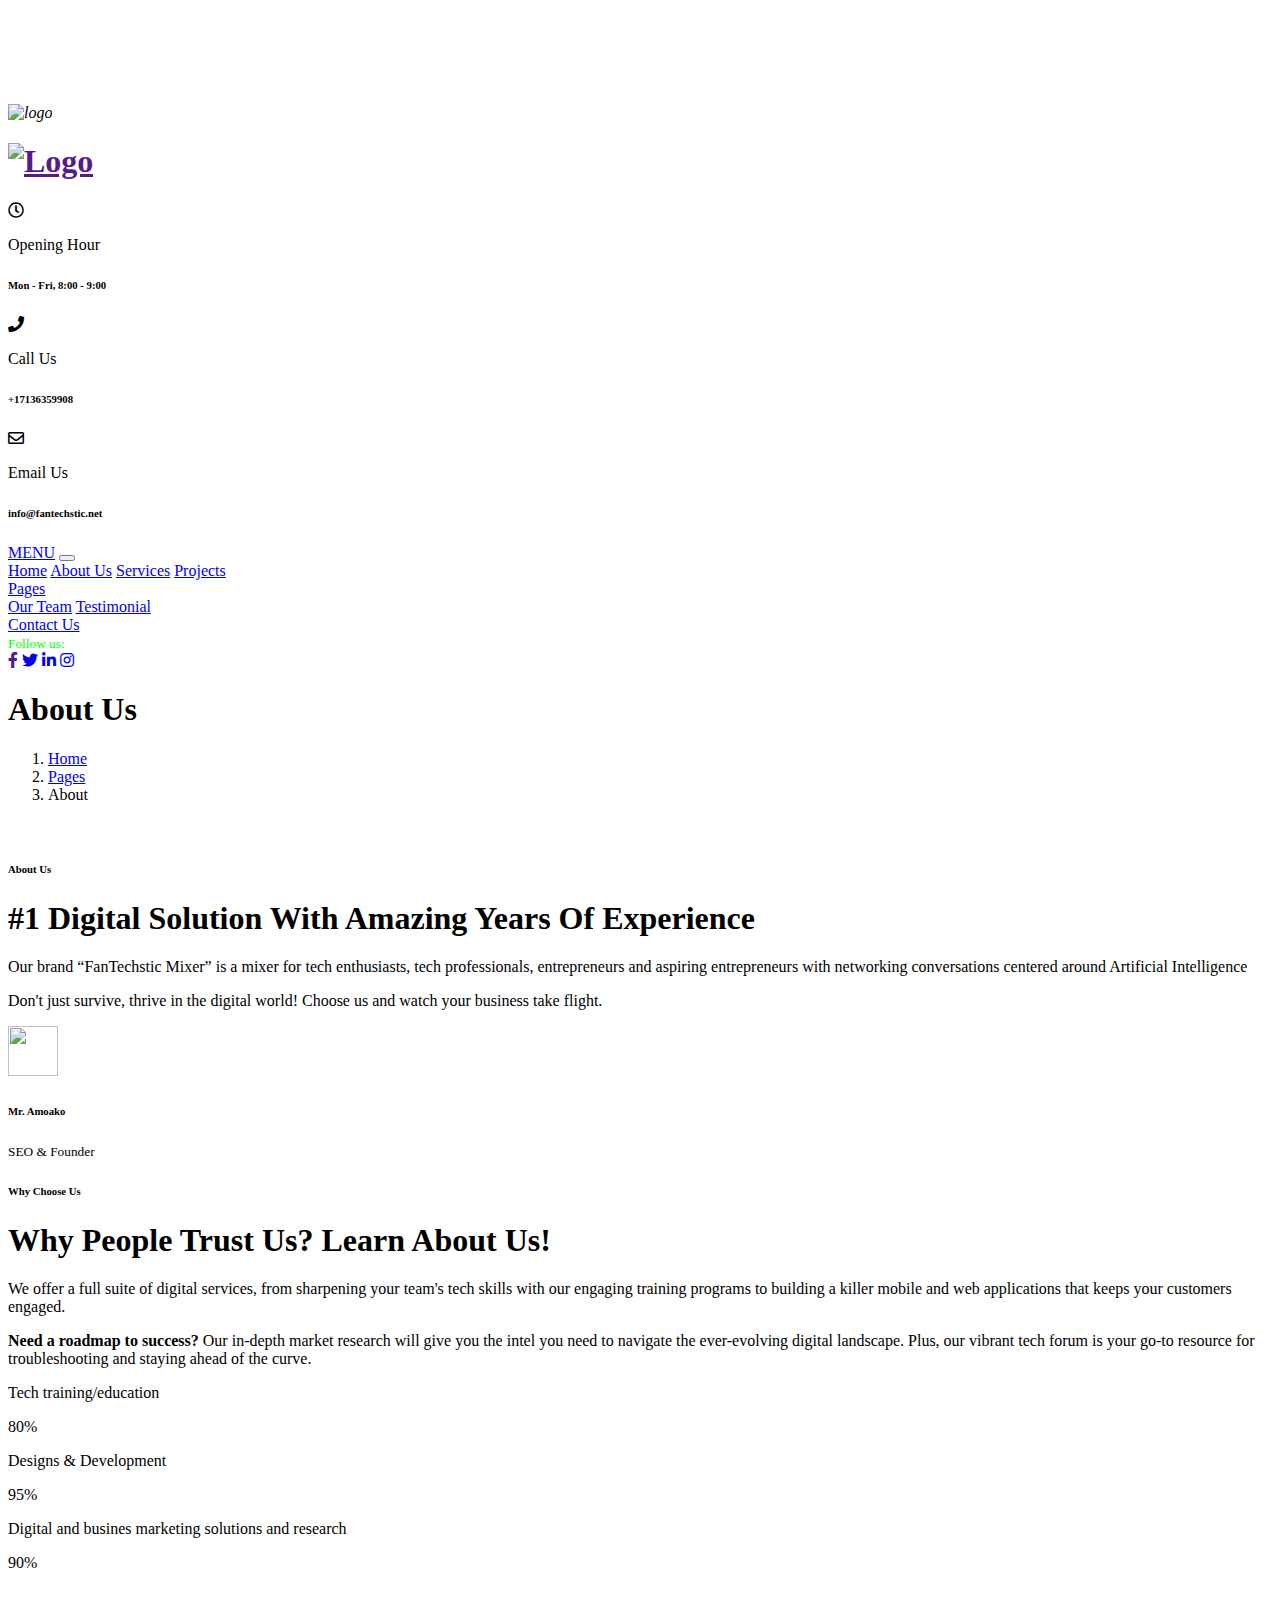
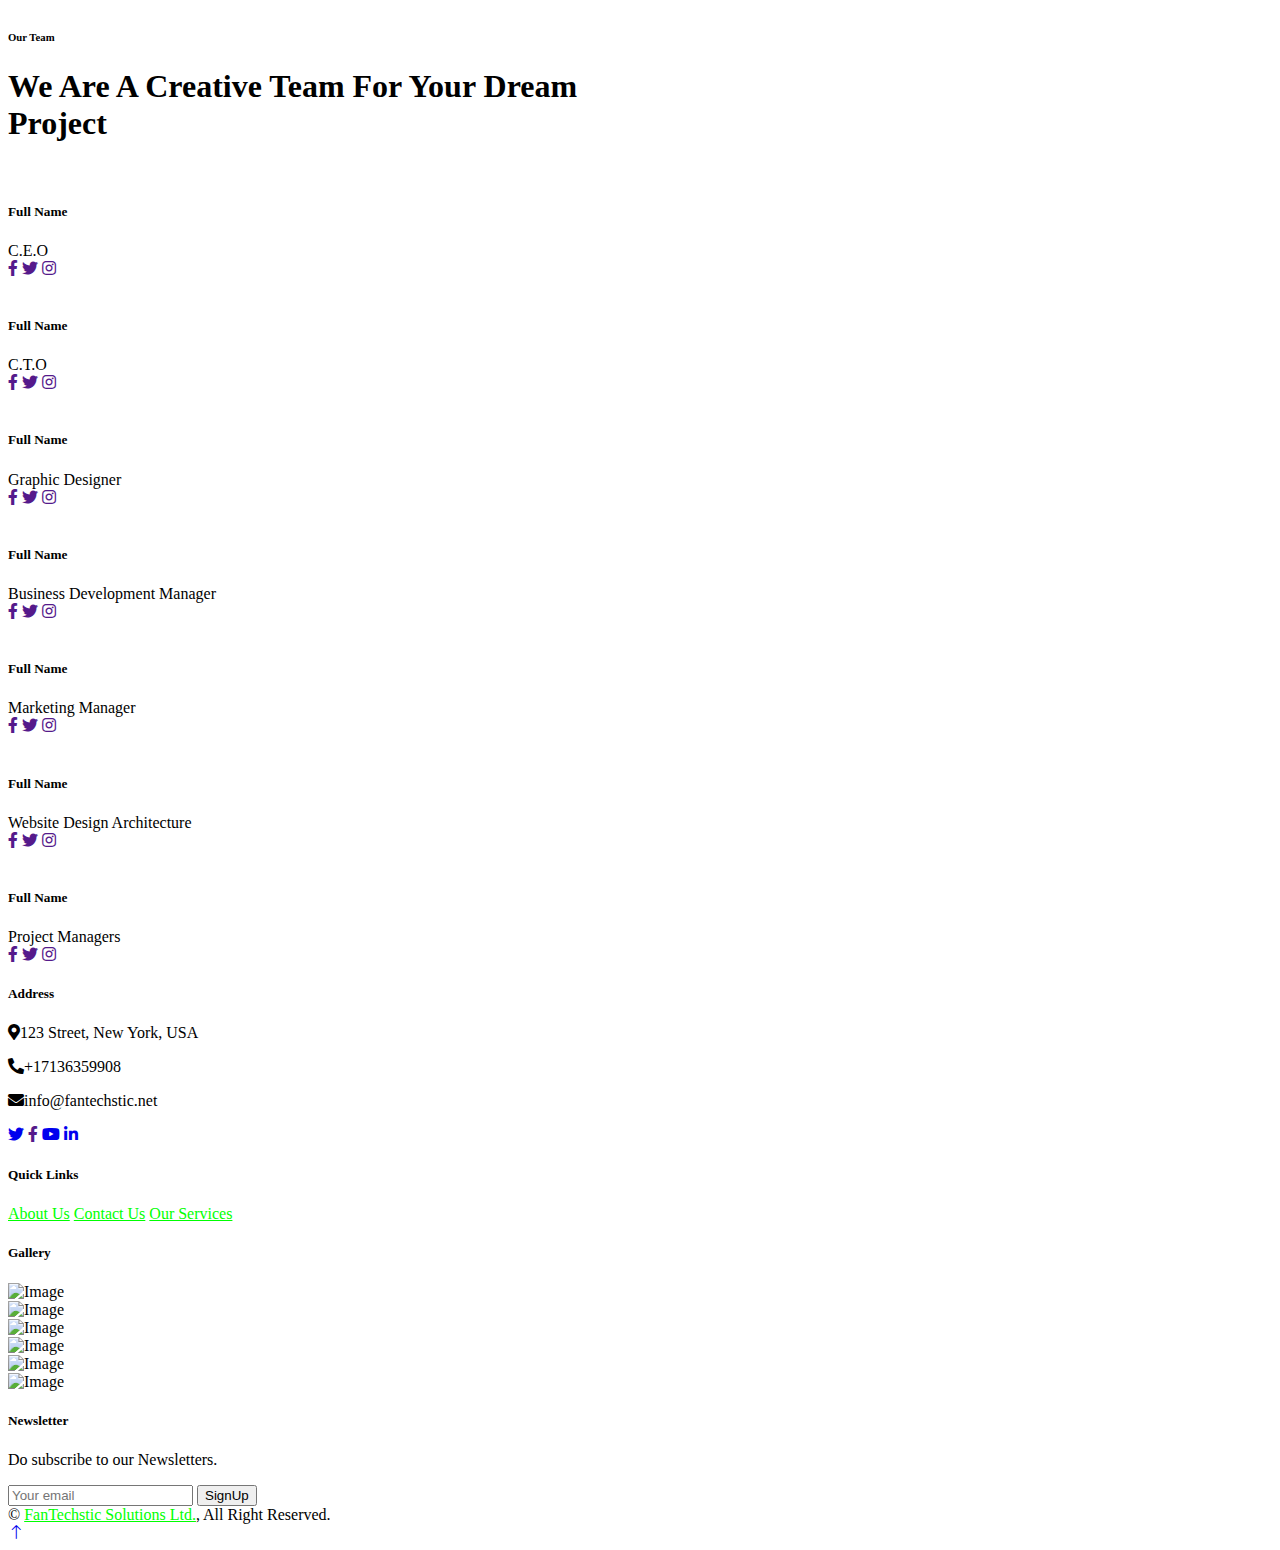
==== about.html @ b34f5b8f "Add files via upload" ====
<!DOCTYPE html>
<html lang="en">
  <head>
    <meta charset="utf-8" />
    <title>FanTechstic Solutions Ltd.</title>
    <meta content="width=device-width, initial-scale=1.0" name="viewport" />
    <meta content="" name="keywords" />
    <meta content="" name="description" />

    <!-- Favicon -->
    <link href="Images/FINAL1 LOGO PNG.png LOGO PNG.png" rel="icon" />

    <!-- Google Web Fonts -->
    <link rel="preconnect" href="https://fonts.googleapis.com" />
    <link rel="preconnect" href="https://fonts.gstatic.com" crossorigin />
    <link
      href="https://fonts.googleapis.com/css2?family=Open+Sans:wght@400;500;600;700&display=swap"
      rel="stylesheet"
    />

    <!-- Icon Font Stylesheet -->
    <link
      href="https://cdnjs.cloudflare.com/ajax/libs/font-awesome/5.10.0/css/all.min.css"
      rel="stylesheet"
    />
    <link
      href="https://cdn.jsdelivr.net/npm/bootstrap-icons@1.4.1/font/bootstrap-icons.css"
      rel="stylesheet"
    />

    <!-- Libraries Stylesheet -->
    <link href="lib/animate/animate.min.css" rel="stylesheet" />
    <link href="lib/owlcarousel/assets/owl.carousel.min.css" rel="stylesheet" />
    <link href="lib/lightbox/css/lightbox.min.css" rel="stylesheet" />

    <!-- Customized Bootstrap Stylesheet -->
    <link href="css/bootstrap.min.css" rel="stylesheet" />

    <!-- Template Stylesheet -->
    <link href="css/style.css" rel="stylesheet" />
  </head>

  <body>
    <!-- Spinner Start -->
    <div
      id="spinner"
      class="show bg-white position-fixed translate-middle w-100 vh-100 top-50 start-50 d-flex align-items-center justify-content-center"
    >
      <div
        class="spinner-border position-relative text-primary"
        style="width: 6rem; height: 6rem"
        role="status"
      ></div>
      <i class="text-primary position-absolute top-50 start-50 translate-middle"
        ><img
          style="height: 50px; width: 50px"
          src="Images/FINAL1 LOGO PNG.png"
          alt="logo"
      /></i>
    </div>
    <!-- Spinner End -->

    <!-- Brand & Contact Start -->
    <div class="container-fluid py-4 px-5 wow fadeIn" data-wow-delay="0.1s">
      <div class="row align-items-center top-bar">
        <div class="col-lg-4 col-md-12 text-center text-lg-start">
          <a href="" class="navbar-brand m-0 p-0">
            <h1 class="fw-bold text-primary m-0">
              <img
                src="Images/FINAL LOGO PNG.png"
                alt="Logo"
                style="width: 150px"
              />
            </h1>
            <!-- <img src="Images" alt="Logo"> -->
          </a>
        </div>
        <div class="col-lg-8 col-md-7 d-none d-lg-block">
          <div class="row">
            <div class="col-4">
              <div class="d-flex align-items-center justify-content-end">
                <div class="flex-shrink-0 btn-lg-square border rounded-circle">
                  <i class="far fa-clock text-primary"></i>
                </div>
                <div class="ps-3">
                  <p class="mb-2">Opening Hour</p>
                  <h6 class="mb-0">Mon - Fri, 8:00 - 9:00</h6>
                </div>
              </div>
            </div>
            <div class="col-4">
              <div class="d-flex align-items-center justify-content-end">
                <div class="flex-shrink-0 btn-lg-square border rounded-circle">
                  <i class="fa fa-phone text-primary"></i>
                </div>
                <div class="ps-3">
                  <p class="mb-2">Call Us</p>
                  <h6 class="mb-0">+17136359908</h6>
                </div>
              </div>
            </div>
            <div class="col-4">
              <div class="d-flex align-items-center justify-content-end">
                <div class="flex-shrink-0 btn-lg-square border rounded-circle">
                  <i class="far fa-envelope text-primary"></i>
                </div>
                <div class="ps-3">
                  <p class="mb-2">Email Us</p>
                  <h6 class="mb-0">info@fantechstic.net</h6>
                </div>
              </div>
            </div>
          </div>
        </div>
      </div>
    </div>
    <!-- Brand & Contact End -->

    <!-- Navbar Start -->
    <nav
      class="navbar navbar-expand-lg bg-primary navbar-dark sticky-top py-lg-0 px-lg-5 wow fadeIn"
      data-wow-delay="0.1s"
    >
      <a href="#" class="navbar-brand ms-3 d-lg-none">MENU</a>
      <button
        type="button"
        class="navbar-toggler me-3"
        data-bs-toggle="collapse"
        data-bs-target="#navbarCollapse"
      >
        <span class="navbar-toggler-icon"></span>
      </button>
      <div class="collapse navbar-collapse" id="navbarCollapse">
        <div class="navbar-nav me-auto p-3 p-lg-0">
          <a href="index.html" class="nav-item nav-link">Home</a>
          <a href="about.html" class="nav-item nav-link active">About Us</a>
          <a href="service.html" class="nav-item nav-link">Services</a>
          <a href="project.html" class="nav-item nav-link">Projects</a>
          <div class="nav-item dropdown">
            <a
              href="#"
              class="nav-link dropdown-toggle"
              data-bs-toggle="dropdown"
              >Pages</a
            >
            <div class="dropdown-menu border-0 rounded-0 rounded-bottom m-0">
              <a href="team.html" class="dropdown-item">Our Team</a>
              <a href="testimonial.html" class="dropdown-item">Testimonial</a>
            </div>
          </div>
          <a href="contact.html" class="nav-item nav-link">Contact Us</a>
        </div>
        <div class="col-lg-6 px-5 text-end">
          <small style="color: #00ff01">Follow us:</small>
          <div class="h-100 d-inline-flex align-items-center">
            <a class="btn-square text-primary border-end rounded-0" href=""
              ><i class="fab fa-facebook-f"></i
            ></a>
            <a
              class="btn-square text-primary border-end rounded-0"
              href="https://twitter.com/techsticfan?s=11&t=IBkcYWm3brB-bvYVD2mxSA"
              ><i class="fab fa-twitter"></i
            ></a>
            <a
              class="btn-square text-primary border-end rounded-0"
              href="https://www.linkedin.com/in/fantechstic-solutions-ltd-aa20732b8/?utm_source=share&utm_campaign=share_via&utm_content=profile&utm_medium=ios_app"
              ><i class="fab fa-linkedin-in"></i
            ></a>
            <a
              class="btn-square text-primary pe-0"
              href="https://www.instagram.com/fantechstic?igsh=eTJoOWZqdWE0bXVs"
              ><i class="fab fa-instagram"></i
            ></a>
          </div>
        </div>
      </div>
    </nav>
    <!-- Navbar End -->

    <!-- Page Header Start -->
    <div
      class="container-fluid page-header py-5 mb-5 wow fadeIn"
      data-wow-delay="0.1s"
    >
      <div class="container text-center py-5">
        <h1 class="display-4 text-white animated slideInDown mb-3">About Us</h1>
        <nav aria-label="breadcrumb animated slideInDown">
          <ol class="breadcrumb justify-content-center mb-0">
            <li class="breadcrumb-item">
              <a class="text-white" href="index.html">Home</a>
            </li>
            <li class="breadcrumb-item">
              <a class="text-white" href="#">Pages</a>
            </li>
            <li class="breadcrumb-item text-primary active" aria-current="page">
              About
            </li>
          </ol>
        </nav>
      </div>
    </div>
    <!-- Page Header End -->

    <!-- About Start -->
    <div class="container-xxl py-5">
      <div class="container">
        <div class="row g-5">
          <div class="col-lg-6 wow fadeInUp" data-wow-delay="0.1s">
            <div class="img-border">
              <img class="img-fluid" src="Images/image 55.png" alt="" />
            </div>
          </div>
          <div class="col-lg-6 wow fadeInUp" data-wow-delay="0.5s">
            <div class="h-100">
              <h6 class="section-title bg-white text-start text-primary pe-3">
                About Us
              </h6>
              <h1 class="display-6 mb-4">
                #1 Digital Solution With
                <span class="text-primary">Amazing Years</span> Of Experience
              </h1>
              <p>
                Our brand “FanTechstic Mixer” is a mixer for tech enthusiasts,
                tech professionals, entrepreneurs and aspiring entrepreneurs
                with networking conversations centered around Artificial
                Intelligence
              </p>
              <p class="mb-4">
                Don't just survive, thrive in the digital world! Choose us and
                watch your business take flight.
              </p>
              <div class="d-flex align-items-center mb-4 pb-2">
                <img
                  class="flex-shrink-0 rounded-circle"
                  src="img/team-1.jpg"
                  alt=""
                  style="width: 50px; height: 50px"
                />
                <div class="ps-4">
                  <h6>Mr. Amoako</h6>
                  <small>SEO & Founder</small>
                </div>
              </div>
            </div>
          </div>
        </div>
      </div>
    </div>
    <!-- About End -->

    <!-- Feature Start -->
    <div class="container-xxl py-5">
      <div class="container">
        <div class="row g-5">
          <div class="col-lg-6 wow fadeInUp" data-wow-delay="0.1s">
            <div class="h-100">
              <h6 class="section-title bg-white text-start text-primary pe-3">
                Why Choose Us
              </h6>
              <h1 class="display-6 mb-4">
                Why People Trust Us? Learn About Us!
              </h1>
              <p class="mb-4">
                We offer a full suite of digital services, from sharpening your
                team's tech skills with our engaging training programs to
                building a killer mobile and web applications that keeps your
                customers engaged.
              </p>
              <p class="mb-4">
                <b>Need a roadmap to success?</b>
                Our in-depth market research will give you the intel you need to
                navigate the ever-evolving digital landscape. Plus, our vibrant
                tech forum is your go-to resource for troubleshooting and
                staying ahead of the curve.
              </p>

              <div class="row g-4">
                <div class="col-12">
                  <div class="skill">
                    <div class="d-flex justify-content-between">
                      <p class="mb-2">Tech training/education</p>
                      <p class="mb-2">80%</p>
                    </div>
                    <div class="progress">
                      <div
                        class="progress-bar bg-primary"
                        role="progressbar"
                        aria-valuenow="80"
                        aria-valuemin="0"
                        aria-valuemax="100"
                      ></div>
                    </div>
                  </div>
                </div>
                <div class="col-12">
                  <div class="skill">
                    <div class="d-flex justify-content-between">
                      <p class="mb-2">Designs & Development</p>
                      <p class="mb-2">95%</p>
                    </div>
                    <div class="progress">
                      <div
                        class="progress-bar bg-primary"
                        role="progressbar"
                        aria-valuenow="95"
                        aria-valuemin="0"
                        aria-valuemax="100"
                      ></div>
                    </div>
                  </div>
                </div>
                <div class="col-12">
                  <div class="skill">
                    <div class="d-flex justify-content-between">
                      <p class="mb-2">
                        Digital and busines marketing solutions and research
                      </p>
                      <p class="mb-2">90%</p>
                    </div>
                    <div class="progress">
                      <div
                        class="progress-bar bg-primary"
                        role="progressbar"
                        aria-valuenow="90"
                        aria-valuemin="0"
                        aria-valuemax="100"
                      ></div>
                    </div>
                  </div>
                </div>
              </div>
            </div>
          </div>
          <div class="col-lg-6 wow fadeInUp" data-wow-delay="0.5s">
            <div class="img-border">
              <img class="img-fluid" src="Images/image 99.jpg" alt="" />
            </div>
          </div>
        </div>
      </div>
    </div>
    <!-- Feature End -->

    <!-- Team Start -->
    <div class="container-xxl py-5">
      <div class="container">
        <div
          class="text-center mx-auto mb-5 wow fadeInUp"
          data-wow-delay="0.1s"
          style="max-width: 600px"
        >
          <h6 class="section-title bg-white text-center text-primary px-3">
            Our Team
          </h6>
          <h1 class="display-6 mb-4">
            We Are A Creative Team For Your Dream Project
          </h1>
        </div>
        <div class="row g-4">
          <div class="col-lg-4 col-md-6 wow fadeInUp" data-wow-delay="0.1s">
            <div class="team-item text-center p-4">
              <img
                class="img-fluid border rounded-circle w-75 p-2 mb-4"
                src="img/team-1.jpg"
                alt=""
              />
              <div class="team-text">
                <div class="team-title">
                  <h5>Full Name</h5>
                  <span>C.E.O</span>
                </div>
                <div class="team-social">
                  <a class="btn btn-square btn-primary rounded-circle" href=""
                    ><i class="fab fa-facebook-f"></i
                  ></a>
                  <a class="btn btn-square btn-primary rounded-circle" href=""
                    ><i class="fab fa-twitter"></i
                  ></a>
                  <a class="btn btn-square btn-primary rounded-circle" href=""
                    ><i class="fab fa-instagram"></i
                  ></a>
                </div>
              </div>
            </div>
          </div>
          <div class="col-lg-4 col-md-6 wow fadeInUp" data-wow-delay="0.3s">
            <div class="team-item text-center p-4">
              <img
                class="img-fluid border rounded-circle w-75 p-2 mb-4"
                src="img/team-2.jpg"
                alt=""
              />
              <div class="team-text">
                <div class="team-title">
                  <h5>Full Name</h5>
                  <span>C.T.O</span>
                </div>
                <div class="team-social">
                  <a class="btn btn-square btn-primary rounded-circle" href=""
                    ><i class="fab fa-facebook-f"></i
                  ></a>
                  <a class="btn btn-square btn-primary rounded-circle" href=""
                    ><i class="fab fa-twitter"></i
                  ></a>
                  <a class="btn btn-square btn-primary rounded-circle" href=""
                    ><i class="fab fa-instagram"></i
                  ></a>
                </div>
              </div>
            </div>
          </div>
          <div class="col-lg-4 col-md-6 wow fadeInUp" data-wow-delay="0.5s">
            <div class="team-item text-center p-4">
              <img
                class="img-fluid border rounded-circle w-75 p-2 mb-4"
                src="img/team-3.jpg"
                alt=""
              />
              <div class="team-text">
                <div class="team-title">
                  <h5>Full Name</h5>
                  <span>Graphic Designer</span>
                </div>
                <div class="team-social">
                  <a class="btn btn-square btn-primary rounded-circle" href=""
                    ><i class="fab fa-facebook-f"></i
                  ></a>
                  <a class="btn btn-square btn-primary rounded-circle" href=""
                    ><i class="fab fa-twitter"></i
                  ></a>
                  <a class="btn btn-square btn-primary rounded-circle" href=""
                    ><i class="fab fa-instagram"></i
                  ></a>
                </div>
              </div>
            </div>
          </div>
          <div class="col-lg-4 col-md-6 wow fadeInUp" data-wow-delay="0.5s">
            <div class="team-item text-center p-4">
              <img
                class="img-fluid border rounded-circle w-75 p-2 mb-4"
                src="img/team-3.jpg"
                alt=""
              />
              <div class="team-text">
                <div class="team-title">
                  <h5>Full Name</h5>
                  <span>Business Development Manager</span>
                </div>
                <div class="team-social">
                  <a class="btn btn-square btn-primary rounded-circle" href=""
                    ><i class="fab fa-facebook-f"></i
                  ></a>
                  <a class="btn btn-square btn-primary rounded-circle" href=""
                    ><i class="fab fa-twitter"></i
                  ></a>
                  <a class="btn btn-square btn-primary rounded-circle" href=""
                    ><i class="fab fa-instagram"></i
                  ></a>
                </div>
              </div>
            </div>
          </div>
          <div class="col-lg-4 col-md-6 wow fadeInUp" data-wow-delay="0.5s">
            <div class="team-item text-center p-4">
              <img
                class="img-fluid border rounded-circle w-75 p-2 mb-4"
                src="img/team-3.jpg"
                alt=""
              />
              <div class="team-text">
                <div class="team-title">
                  <h5>Full Name</h5>
                  <span>Marketing Manager</span>
                </div>
                <div class="team-social">
                  <a class="btn btn-square btn-primary rounded-circle" href=""
                    ><i class="fab fa-facebook-f"></i
                  ></a>
                  <a class="btn btn-square btn-primary rounded-circle" href=""
                    ><i class="fab fa-twitter"></i
                  ></a>
                  <a class="btn btn-square btn-primary rounded-circle" href=""
                    ><i class="fab fa-instagram"></i
                  ></a>
                </div>
              </div>
            </div>
          </div>
          <div class="col-lg-4 col-md-6 wow fadeInUp" data-wow-delay="0.5s">
            <div class="team-item text-center p-4">
              <img
                class="img-fluid border rounded-circle w-75 p-2 mb-4"
                src="img/team-3.jpg"
                alt=""
              />
              <div class="team-text">
                <div class="team-title">
                  <h5>Full Name</h5>
                  <span>Website Design Architecture</span>
                </div>
                <div class="team-social">
                  <a class="btn btn-square btn-primary rounded-circle" href=""
                    ><i class="fab fa-facebook-f"></i
                  ></a>
                  <a class="btn btn-square btn-primary rounded-circle" href=""
                    ><i class="fab fa-twitter"></i
                  ></a>
                  <a class="btn btn-square btn-primary rounded-circle" href=""
                    ><i class="fab fa-instagram"></i
                  ></a>
                </div>
              </div>
            </div>
          </div>
          <div class="col-lg-4 col-md-6 wow fadeInUp" data-wow-delay="0.5s">
            <div class="team-item text-center p-4">
              <img
                class="img-fluid border rounded-circle w-75 p-2 mb-4"
                src="img/team-3.jpg"
                alt=""
              />
              <div class="team-text">
                <div class="team-title">
                  <h5>Full Name</h5>
                  <span>Project Managers</span>
                </div>
                <div class="team-social">
                  <a class="btn btn-square btn-primary rounded-circle" href=""
                    ><i class="fab fa-facebook-f"></i
                  ></a>
                  <a class="btn btn-square btn-primary rounded-circle" href=""
                    ><i class="fab fa-twitter"></i
                  ></a>
                  <a class="btn btn-square btn-primary rounded-circle" href=""
                    ><i class="fab fa-instagram"></i
                  ></a>
                </div>
              </div>
            </div>
          </div>
        </div>
      </div>
    </div>
    <!-- Team End -->

    <!-- Footer Start -->
    <div
      class="container-fluid bg-dark text-body footer mt-5 pt-5 wow fadeIn"
      data-wow-delay="0.1s"
    >
      <div class="container py-5">
        <div class="row g-5">
          <div class="col-lg-3 col-md-6">
            <h5 class="text-light mb-4">Address</h5>
            <p class="mb-2">
              <i class="fa fa-map-marker-alt me-3"></i>123 Street, New York, USA
            </p>
            <p class="mb-2"><i class="fa fa-phone-alt me-3"></i>+17136359908</p>
            <p class="mb-2">
              <i class="fa fa-envelope me-3"></i>info@fantechstic.net
            </p>
            <div class="d-flex pt-2">
              <a
                class="btn btn-square btn-outline-secondary rounded-circle me-1"
                href="https://twitter.com/techsticfan?s=11&t=IBkcYWm3brB-bvYVD2mxSA"
                ><i class="fab fa-twitter"></i
              ></a>
              <a
                class="btn btn-square btn-outline-secondary rounded-circle me-1"
                href=""
                ><i class="fab fa-facebook-f"></i
              ></a>
              <a
                class="btn btn-square btn-outline-secondary rounded-circle me-1"
                href="https://youtube.com/@FanTechstic?si=Zz9tsgz4MBM5iW4e"
                ><i class="fab fa-youtube"></i
              ></a>
              <a
                class="btn btn-square btn-outline-secondary rounded-circle me-0"
                href="https://www.linkedin.com/in/fantechstic-solutions-ltd-aa20732b8?utm_source=share&utm_campaign=share_via&utm_content=profile&utm_medium=ios_app"
                ><i class="fab fa-linkedin-in"></i
              ></a>
            </div>
          </div>
          <div class="col-lg-3 col-md-6">
            <h5 class="text-light mb-4">Quick Links</h5>
            <a class="btn btn-link" href="about.html" style="color: #00ff01"
              >About Us</a
            >
            <a class="btn btn-link" href="contact.html" style="color: #00ff01"
              >Contact Us</a
            >
            <a class="btn btn-link" href="service.html" style="color: #00ff01"
              >Our Services</a
            >
          </div>
          <div class="col-lg-3 col-md-6">
            <h5 class="text-light mb-4">Gallery</h5>
            <div class="row g-2">
              <div class="col-4">
                <img
                  class="img-fluid rounded"
                  src="img/project-1.jpg"
                  alt="Image"
                />
              </div>
              <div class="col-4">
                <img
                  class="img-fluid rounded"
                  src="Images/mixer--review.jpg"
                  alt="Image"
                />
              </div>
              <div class="col-4">
                <img
                  class="img-fluid rounded"
                  src="img/project-3.jpg"
                  alt="Image"
                />
              </div>
              <div class="col-4">
                <img
                  class="img-fluid rounded"
                  src="img/project-4.jpg"
                  alt="Image"
                />
              </div>
              <div class="col-4">
                <img
                  class="img-fluid rounded"
                  src="img/project-5.jpg"
                  alt="Image"
                />
              </div>
              <div class="col-4">
                <img
                  class="img-fluid rounded"
                  src="Images/FanTechstic-Mixer_review.jpg"
                  alt="Image"
                />
              </div>
            </div>
          </div>
          <div class="col-lg-3 col-md-6">
            <h5 class="text-light mb-4">Newsletter</h5>
            <p>Do subscribe to our Newsletters.</p>
            <div class="position-relative mx-auto" style="max-width: 400px">
              <input
                class="form-control bg-transparent border-secondary w-100 py-3 ps-4 pe-5"
                type="text"
                placeholder="Your email"
              />
              <button
                type="button"
                class="btn btn-primary py-2 position-absolute top-0 end-0 mt-2 me-2"
              >
                SignUp
              </button>
            </div>
          </div>
        </div>
      </div>
      <div class="container-fluid copyright">
        <div class="container">
          <div class="row">
            <div class="col-md-6 text-center text-md-start mb-3 mb-md-0">
              &copy;
              <a style="color: #00ff01" href="index.html"
                >FanTechstic Solutions Ltd.</a
              >, All Right Reserved.
            </div>
          </div>
        </div>
      </div>
    </div>
    <!-- Footer End -->

    <!-- Back to Top -->
    <a
      href="#"
      class="btn btn-lg btn-primary btn-lg-square rounded-circle back-to-top"
      ><i class="bi bi-arrow-up"></i
    ></a>

    <!-- JavaScript Libraries -->
    <script src="https://code.jquery.com/jquery-3.4.1.min.js"></script>
    <script src="https://cdn.jsdelivr.net/npm/bootstrap@5.0.0/dist/js/bootstrap.bundle.min.js"></script>
    <script src="lib/wow/wow.min.js"></script>
    <script src="lib/easing/easing.min.js"></script>
    <script src="lib/waypoints/waypoints.min.js"></script>
    <script src="lib/counterup/counterup.min.js"></script>
    <script src="lib/owlcarousel/owl.carousel.min.js"></script>
    <script src="lib/lightbox/js/lightbox.min.js"></script>

    <!-- Template Javascript -->
    <script src="js/main.js"></script>
  </body>
</html>
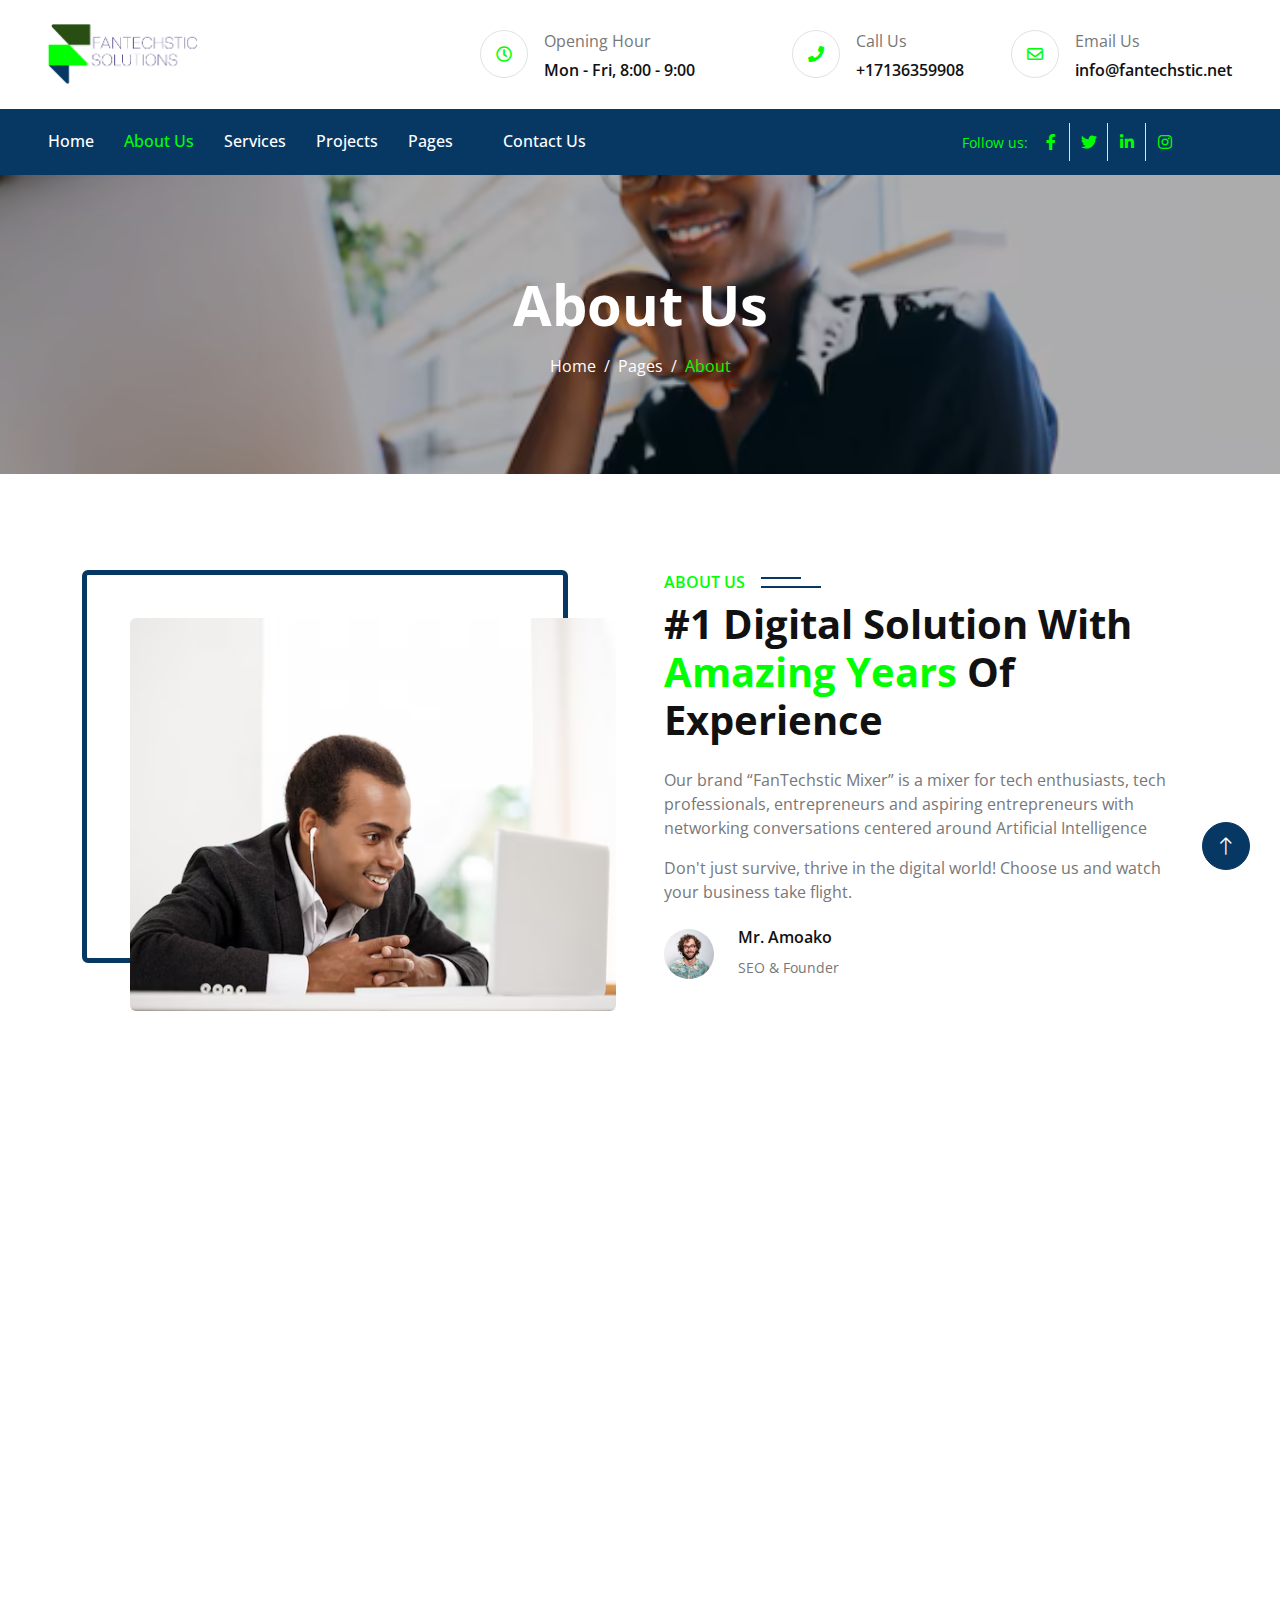
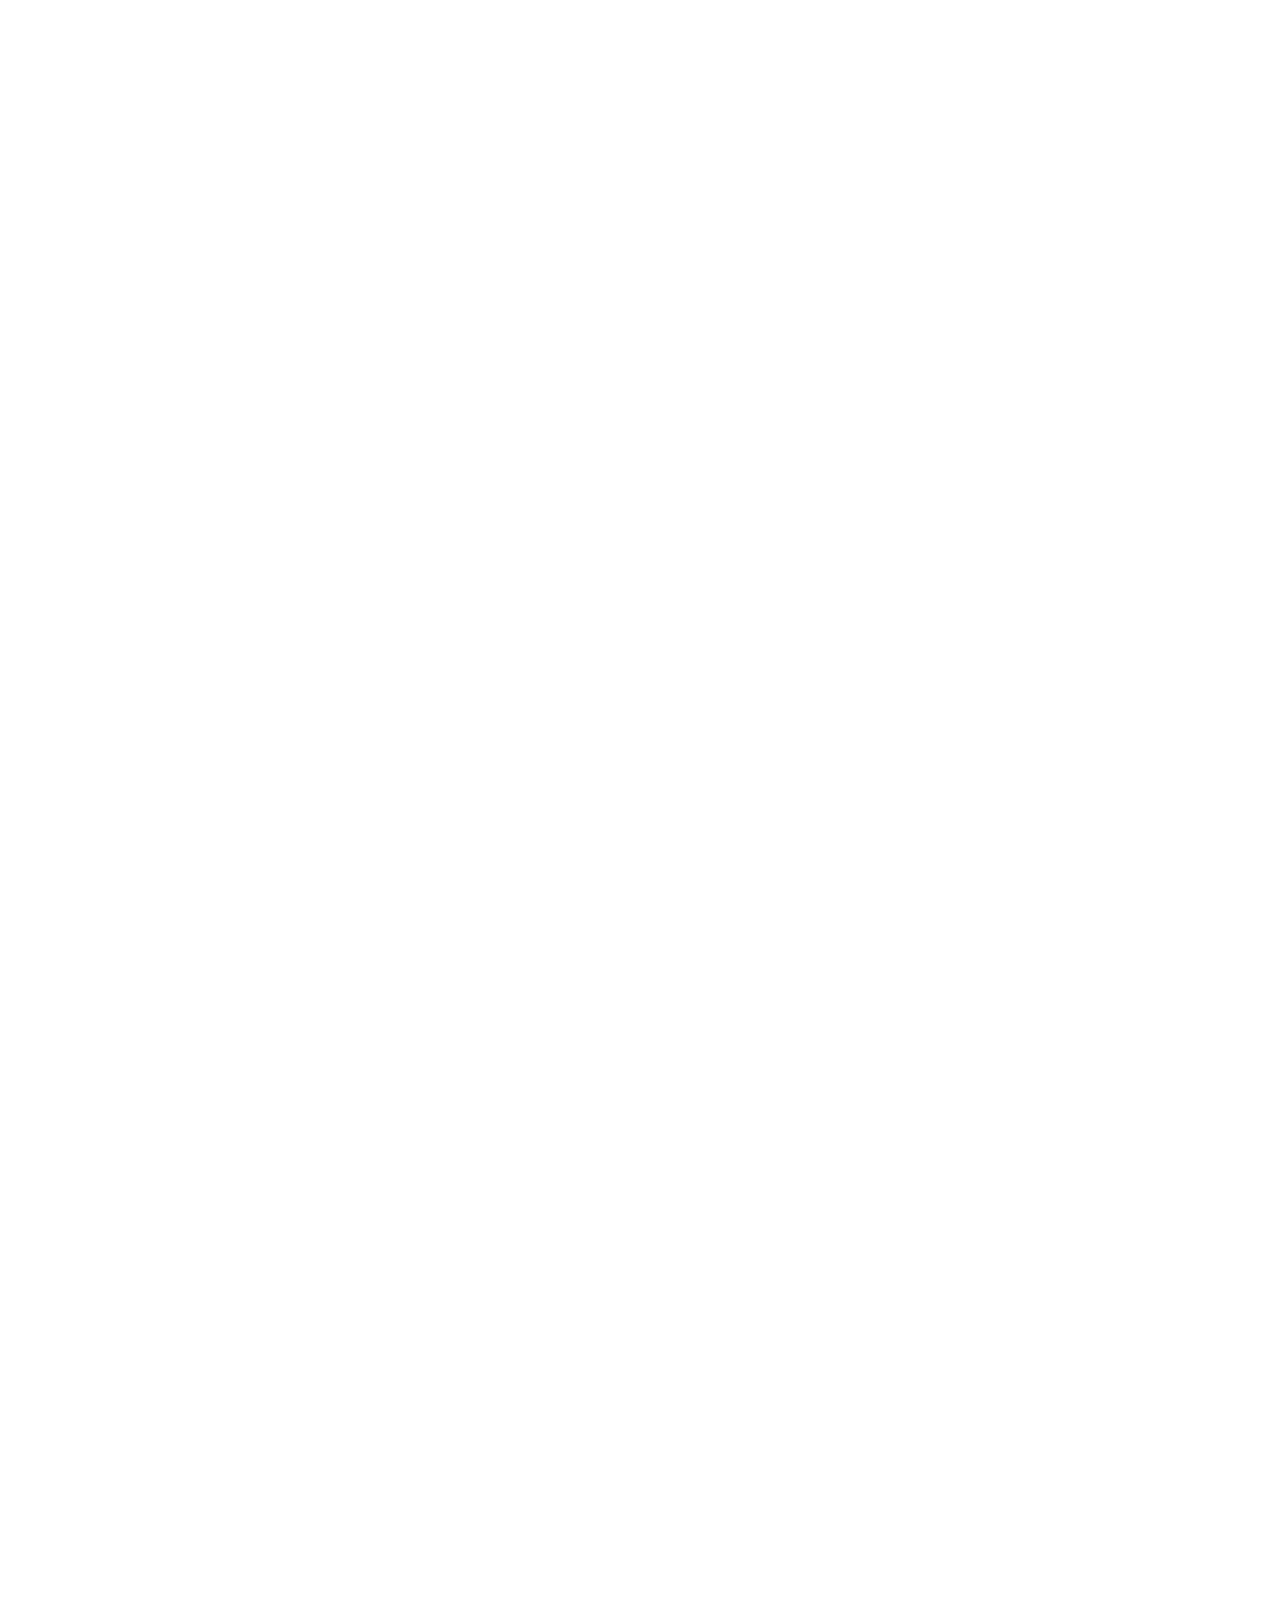
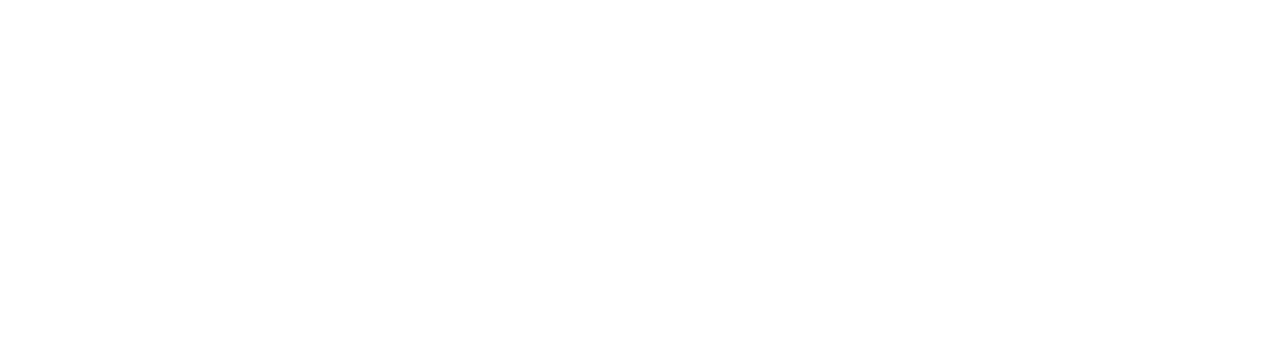
==== commit a2ab08e0: "Add files via upload" ====
--- a/about.html
+++ b/about.html
@@ -207,7 +207,7 @@
         <div class="row g-5">
           <div class="col-lg-6 wow fadeInUp" data-wow-delay="0.1s">
             <div class="img-border">
-              <img class="img-fluid" src="Images/image 55.png" alt="" />
+              <img class="img-fluid" src="Images/image 55.png" alt="image" />
             </div>
           </div>
           <div class="col-lg-6 wow fadeInUp" data-wow-delay="0.5s">
@@ -233,7 +233,7 @@
                 <img
                   class="flex-shrink-0 rounded-circle"
                   src="img/team-1.jpg"
-                  alt=""
+                  alt="team image"
                   style="width: 50px; height: 50px"
                 />
                 <div class="ps-4">
@@ -333,7 +333,7 @@
           </div>
           <div class="col-lg-6 wow fadeInUp" data-wow-delay="0.5s">
             <div class="img-border">
-              <img class="img-fluid" src="Images/image 99.jpg" alt="" />
+              <img class="img-fluid" src="Images/image 99.jpg" alt="image" />
             </div>
           </div>
         </div>
@@ -362,7 +362,7 @@
               <img
                 class="img-fluid border rounded-circle w-75 p-2 mb-4"
                 src="img/team-1.jpg"
-                alt=""
+                alt="team image"
               />
               <div class="team-text">
                 <div class="team-title">
@@ -388,7 +388,7 @@
               <img
                 class="img-fluid border rounded-circle w-75 p-2 mb-4"
                 src="img/team-2.jpg"
-                alt=""
+                alt="team image"
               />
               <div class="team-text">
                 <div class="team-title">
@@ -414,7 +414,7 @@
               <img
                 class="img-fluid border rounded-circle w-75 p-2 mb-4"
                 src="img/team-3.jpg"
-                alt=""
+                alt="team image"
               />
               <div class="team-text">
                 <div class="team-title">
@@ -440,7 +440,7 @@
               <img
                 class="img-fluid border rounded-circle w-75 p-2 mb-4"
                 src="img/team-3.jpg"
-                alt=""
+                alt="team image"
               />
               <div class="team-text">
                 <div class="team-title">
@@ -466,7 +466,7 @@
               <img
                 class="img-fluid border rounded-circle w-75 p-2 mb-4"
                 src="img/team-3.jpg"
-                alt=""
+                alt="team image"
               />
               <div class="team-text">
                 <div class="team-title">
@@ -492,7 +492,7 @@
               <img
                 class="img-fluid border rounded-circle w-75 p-2 mb-4"
                 src="img/team-3.jpg"
-                alt=""
+                alt="team image"
               />
               <div class="team-text">
                 <div class="team-title">
@@ -518,7 +518,7 @@
               <img
                 class="img-fluid border rounded-circle w-75 p-2 mb-4"
                 src="img/team-3.jpg"
-                alt=""
+                alt="team image"
               />
               <div class="team-text">
                 <div class="team-title">
@@ -595,53 +595,7 @@
               >Our Services</a
             >
           </div>
-          <div class="col-lg-3 col-md-6">
-            <h5 class="text-light mb-4">Gallery</h5>
-            <div class="row g-2">
-              <div class="col-4">
-                <img
-                  class="img-fluid rounded"
-                  src="img/project-1.jpg"
-                  alt="Image"
-                />
-              </div>
-              <div class="col-4">
-                <img
-                  class="img-fluid rounded"
-                  src="Images/mixer--review.jpg"
-                  alt="Image"
-                />
-              </div>
-              <div class="col-4">
-                <img
-                  class="img-fluid rounded"
-                  src="img/project-3.jpg"
-                  alt="Image"
-                />
-              </div>
-              <div class="col-4">
-                <img
-                  class="img-fluid rounded"
-                  src="img/project-4.jpg"
-                  alt="Image"
-                />
-              </div>
-              <div class="col-4">
-                <img
-                  class="img-fluid rounded"
-                  src="img/project-5.jpg"
-                  alt="Image"
-                />
-              </div>
-              <div class="col-4">
-                <img
-                  class="img-fluid rounded"
-                  src="Images/FanTechstic-Mixer_review.jpg"
-                  alt="Image"
-                />
-              </div>
-            </div>
-          </div>
+
           <div class="col-lg-3 col-md-6">
             <h5 class="text-light mb-4">Newsletter</h5>
             <p>Do subscribe to our Newsletters.</p>
--- a/css/style.css
+++ b/css/style.css
@@ -0,0 +1,478 @@
+/********** Template CSS **********/
+:root {
+  --primary: #073864;
+  --secondary: #284e14;
+  --light: #f8f8f8;
+  --dark: #00ff01;
+}
+
+.back-to-top {
+  position: fixed;
+  display: none;
+  right: 30px;
+  bottom: 30px;
+  z-index: 99;
+}
+
+/*** Spinner ***/
+#spinner {
+  opacity: 0;
+  visibility: hidden;
+  transition: opacity 0.5s ease-out, visibility 0s linear 0.5s;
+  z-index: 99999;
+}
+
+#spinner.show {
+  transition: opacity 0.5s ease-out, visibility 0s linear 0s;
+  visibility: visible;
+  opacity: 1;
+}
+
+/*** Button ***/
+.btn {
+  font-weight: 500;
+  transition: 0.5s;
+}
+
+.btn.btn-primary {
+  color: #ffffff;
+}
+
+.btn-square {
+  width: 38px;
+  height: 38px;
+}
+
+.btn-sm-square {
+  width: 32px;
+  height: 32px;
+}
+
+.btn-lg-square {
+  width: 48px;
+  height: 48px;
+}
+
+.btn-square,
+.btn-sm-square,
+.btn-lg-square {
+  padding: 0;
+  display: flex;
+  align-items: center;
+  justify-content: center;
+  font-weight: normal;
+}
+
+/*** Navbar ***/
+.navbar .dropdown-toggle::after {
+  border: none;
+  content: "\f107";
+  font-family: "Font Awesome 3 Free";
+  font-weight: 900;
+  vertical-align: middle;
+  margin-left: 8px;
+}
+
+.navbar .navbar-nav .nav-link {
+  margin-right: 30px;
+  padding: 20px 0;
+  color: #ffffff;
+  font-weight: 500;
+  outline: none;
+}
+
+.navbar .navbar-nav .nav-link:hover,
+.navbar .navbar-nav .nav-link.active {
+  color: var(--dark);
+}
+
+.navbar.sticky-top {
+  top: -100px;
+  transition: 0.5s;
+}
+
+@media (max-width: 991.98px) {
+  .navbar .navbar-nav .nav-link {
+    margin-right: 0;
+    padding: 8px 0;
+  }
+
+  .navbar .navbar-nav {
+    margin-top: 8px;
+    border-top: 1px solid rgba(256, 256, 256, 0.1);
+  }
+}
+
+@media (min-width: 992px) {
+  .navbar .nav-item .dropdown-menu {
+    display: block;
+    visibility: hidden;
+    top: 100%;
+    transform: rotateX(-75deg);
+    transform-origin: 0% 0%;
+    transition: 0.5s;
+    opacity: 0;
+  }
+
+  .navbar .nav-item:hover .dropdown-menu {
+    transform: rotateX(0deg);
+    visibility: visible;
+    transition: 0.5s;
+    opacity: 1;
+  }
+}
+
+/*** Header ***/
+#header-carousel .carousel-caption {
+  top: 0;
+  left: 0;
+  right: 0;
+  bottom: 0;
+  display: flex;
+  flex-direction: column;
+  align-items: center;
+  justify-content: center;
+  background: rgba(0, 0, 0, 0.3);
+  z-index: 1;
+}
+
+#header-carousel .carousel-control-prev,
+#header-carousel .carousel-control-next {
+  width: 10%;
+}
+
+#header-carousel .carousel-control-prev-icon,
+#header-carousel .carousel-control-next-icon {
+  width: 3rem;
+  height: 3rem;
+}
+
+@media (max-width: 768px) {
+  #header-carousel .carousel-item {
+    position: relative;
+    min-height: 500px;
+  }
+
+  #header-carousel .carousel-item img {
+    position: absolute;
+    width: 100%;
+    height: 100%;
+    object-fit: cover;
+  }
+}
+
+#header-carousel .carousel-indicators [data-bs-target] {
+  width: 60px;
+  height: 60px;
+  text-indent: 0;
+  margin-bottom: 15px;
+  border: 2px solid #ffffff;
+  border-radius: 60px;
+  overflow: hidden;
+}
+
+#header-carousel .carousel-indicators [data-bs-target] img {
+  width: 100%;
+  height: 100%;
+  object-fit: cover;
+}
+
+.page-header {
+  background: linear-gradient(rgba(0, 0, 0, 0.3), rgba(0, 0, 0, 0.3)),
+    url(../Images/image\ 33.png) center center no-repeat;
+  background-size: cover;
+}
+
+.breadcrumb-item + .breadcrumb-item::before {
+  color: var(--secondary);
+}
+
+.page-header .breadcrumb-item + .breadcrumb-item::before {
+  color: var(--light);
+}
+
+/*** Section Title ***/
+.section-title {
+  position: relative;
+  display: inline-block;
+  text-transform: uppercase;
+}
+
+.section-title::before {
+  position: absolute;
+  content: "";
+  width: calc(100% + 80px);
+  height: 2px;
+  top: 4px;
+  left: -40px;
+  background: var(--primary);
+  z-index: -1;
+}
+
+.section-title::after {
+  position: absolute;
+  content: "";
+  width: calc(100% + 120px);
+  height: 2px;
+  bottom: 4px;
+  left: -60px;
+  background: var(--primary);
+  z-index: -1;
+}
+
+.section-title.text-start::before {
+  width: calc(100% + 40px);
+  left: 0;
+}
+
+.section-title.text-start::after {
+  width: calc(100% + 60px);
+  left: 0;
+}
+
+/*** Img Border ***/
+.img-border {
+  position: relative;
+  height: 100%;
+  min-height: 400px;
+}
+
+.img-border::before {
+  position: absolute;
+  content: "";
+  top: 0;
+  left: 0;
+  right: 3rem;
+  bottom: 3rem;
+  border: 5px solid var(--primary);
+  border-radius: 6px;
+}
+
+.img-border img {
+  position: absolute;
+  top: 3rem;
+  left: 3rem;
+  width: calc(100% - 3rem);
+  height: calc(100% - 3rem);
+  object-fit: cover;
+  border-radius: 6px;
+}
+
+/*** Facts ***/
+.fact-item {
+  transition: 0.5s;
+}
+
+.fact-item:hover {
+  margin-top: -10px;
+  background: #ffffff !important;
+  box-shadow: 0 0 45px rgba(0, 0, 0, 0.07);
+}
+
+/*** Service ***/
+.service-item {
+  box-shadow: 0 0 45px rgba(0, 0, 0, 0.07);
+  border: 1px solid transparent;
+  transition: 0.5s;
+}
+
+.service-item:hover {
+  margin-top: -10px;
+  box-shadow: none;
+  border: 1px solid #dee2e6;
+}
+
+/*** Feature ***/
+.progress {
+  height: 5px;
+}
+
+.progress .progress-bar {
+  width: 0px;
+  transition: 3s;
+}
+
+/*** Project ***/
+.project-item a {
+  position: absolute;
+  width: 100%;
+  height: 100%;
+  top: 0;
+  left: 0;
+  display: flex;
+  align-items: center;
+  justify-content: center;
+  color: #ffffff;
+  background: rgba(0, 0, 0, 0.3);
+  border-radius: 6px;
+  opacity: 0;
+  transition: 0.5s;
+}
+
+.project-item:hover a {
+  opacity: 1;
+}
+
+.project-carousel .owl-dots {
+  display: flex;
+  align-items: center;
+  justify-content: center;
+  flex-wrap: wrap;
+  margin-top: 20px;
+}
+
+.project-carousel .owl-dot {
+  width: 35px;
+  height: 35px;
+  margin: 3px;
+  display: flex;
+  align-items: center;
+  justify-content: center;
+  border: 1px solid #dee2e6;
+  border-radius: 35px;
+  transition: 0.5s;
+}
+
+.project-carousel .owl-dot:hover,
+.project-carousel .owl-dot.active {
+  color: #ffffff;
+  border-color: var(--primary);
+  background: var(--primary);
+}
+
+/*** Team ***/
+.team-item {
+  box-shadow: 0 0 45px rgba(0, 0, 0, 0.07);
+}
+
+.team-item .team-text {
+  position: relative;
+  height: 65px;
+  overflow: hidden;
+}
+
+.team-item .team-title {
+  position: absolute;
+  width: 100%;
+  height: 100%;
+  top: 0;
+  left: 0;
+  display: flex;
+  flex-direction: column;
+  align-items: center;
+  justify-content: center;
+  transition: 0.5s;
+}
+
+.team-item:hover .team-title {
+  top: -65px;
+}
+
+.team-item .team-social {
+  position: absolute;
+  width: 100%;
+  height: 100%;
+  top: 65px;
+  left: 0;
+  display: flex;
+  align-items: center;
+  justify-content: center;
+  background: #ffffff;
+  transition: 0.5s;
+}
+
+.team-item .team-social .btn {
+  margin: 0 3px;
+}
+
+.team-item:hover .team-social {
+  top: 0;
+}
+
+/*** Testimonial ***/
+
+.testimonial-carousel .owl-item .testimonial-item img {
+  width: 60px;
+  height: 60px;
+}
+
+.testimonial-carousel .owl-item .testimonial-item,
+.testimonial-carousel .owl-item .testimonial-item * {
+  transition: 0.5s;
+}
+
+.testimonial-carousel .owl-item.center .testimonial-item {
+  background: var(--primary) !important;
+}
+
+.testimonial-carousel .owl-item.center .testimonial-item * {
+  color: #ffffff !important;
+}
+
+.testimonial-carousel .owl-nav {
+  margin-top: 30px;
+  display: flex;
+  justify-content: center;
+}
+
+.testimonial-carousel .owl-nav .owl-prev,
+.testimonial-carousel .owl-nav .owl-next {
+  margin: 0 12px;
+  width: 50px;
+  height: 50px;
+  display: flex;
+  align-items: center;
+  justify-content: center;
+  border: 1px solid #dee2e6;
+  border-radius: 50px;
+  font-size: 18px;
+  transition: 0.5s;
+}
+
+.testimonial-carousel .owl-nav .owl-prev:hover,
+.testimonial-carousel .owl-nav .owl-next:hover {
+  color: #ffffff;
+  border-color: var(--primary);
+  background: var(--primary);
+}
+
+/*** Footer ***/
+.footer .btn.btn-link {
+  display: block;
+  margin-bottom: 5px;
+  padding: 0;
+  text-align: left;
+  color: var(--secondary);
+  font-weight: normal;
+  text-transform: capitalize;
+  transition: 0.3s;
+}
+
+.footer .btn.btn-link::before {
+  position: relative;
+  content: "\f105";
+  font-family: "Font Awesome 3 Free";
+  font-weight: 900;
+  color: var(--secondary);
+  margin-right: 10px;
+}
+
+.footer .btn.btn-link:hover {
+  color: var(--primary);
+  letter-spacing: 1px;
+  box-shadow: none;
+}
+
+.footer .copyright {
+  padding: 25px 0;
+  font-size: 15px;
+  border-top: 1px solid rgba(256, 256, 256, 0.1);
+}
+
+.footer .copyright a {
+  color: var(--light);
+}
+
+.footer .copyright a:hover {
+  color: var(--primary);
+}
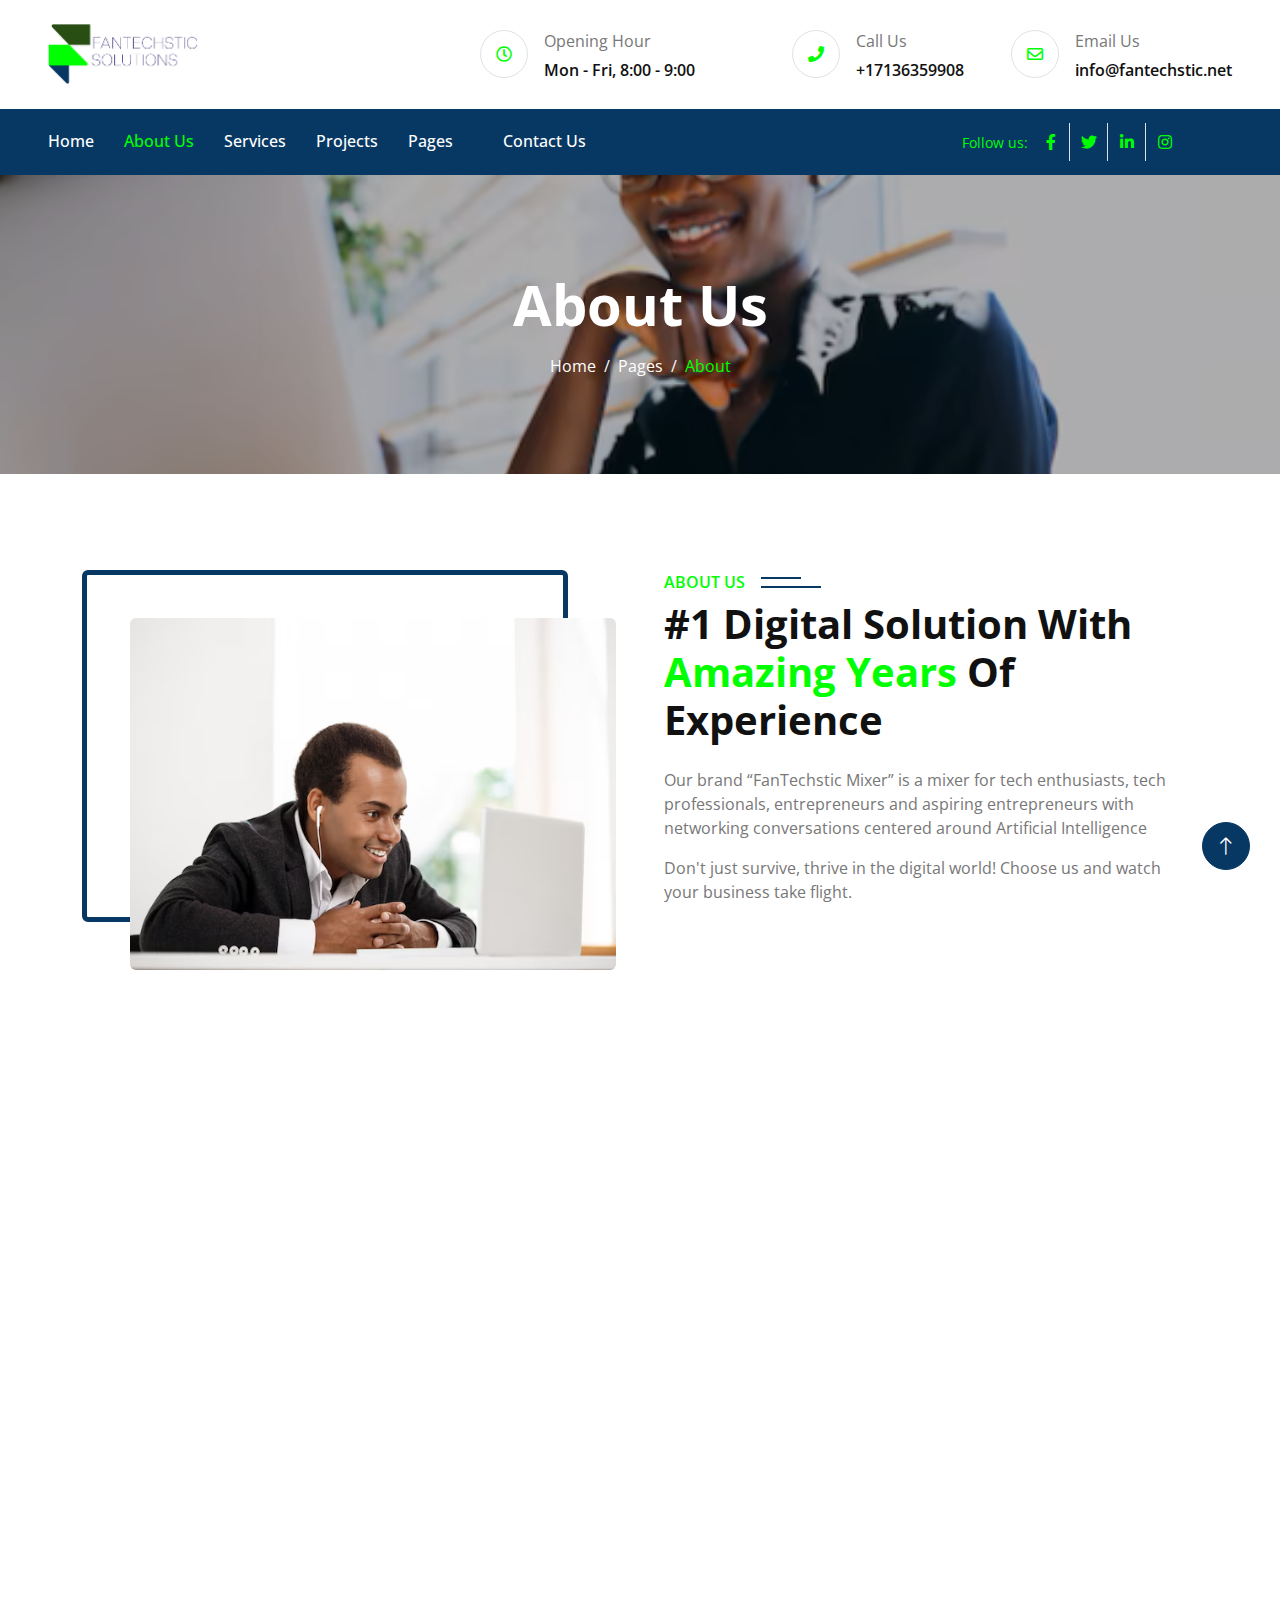
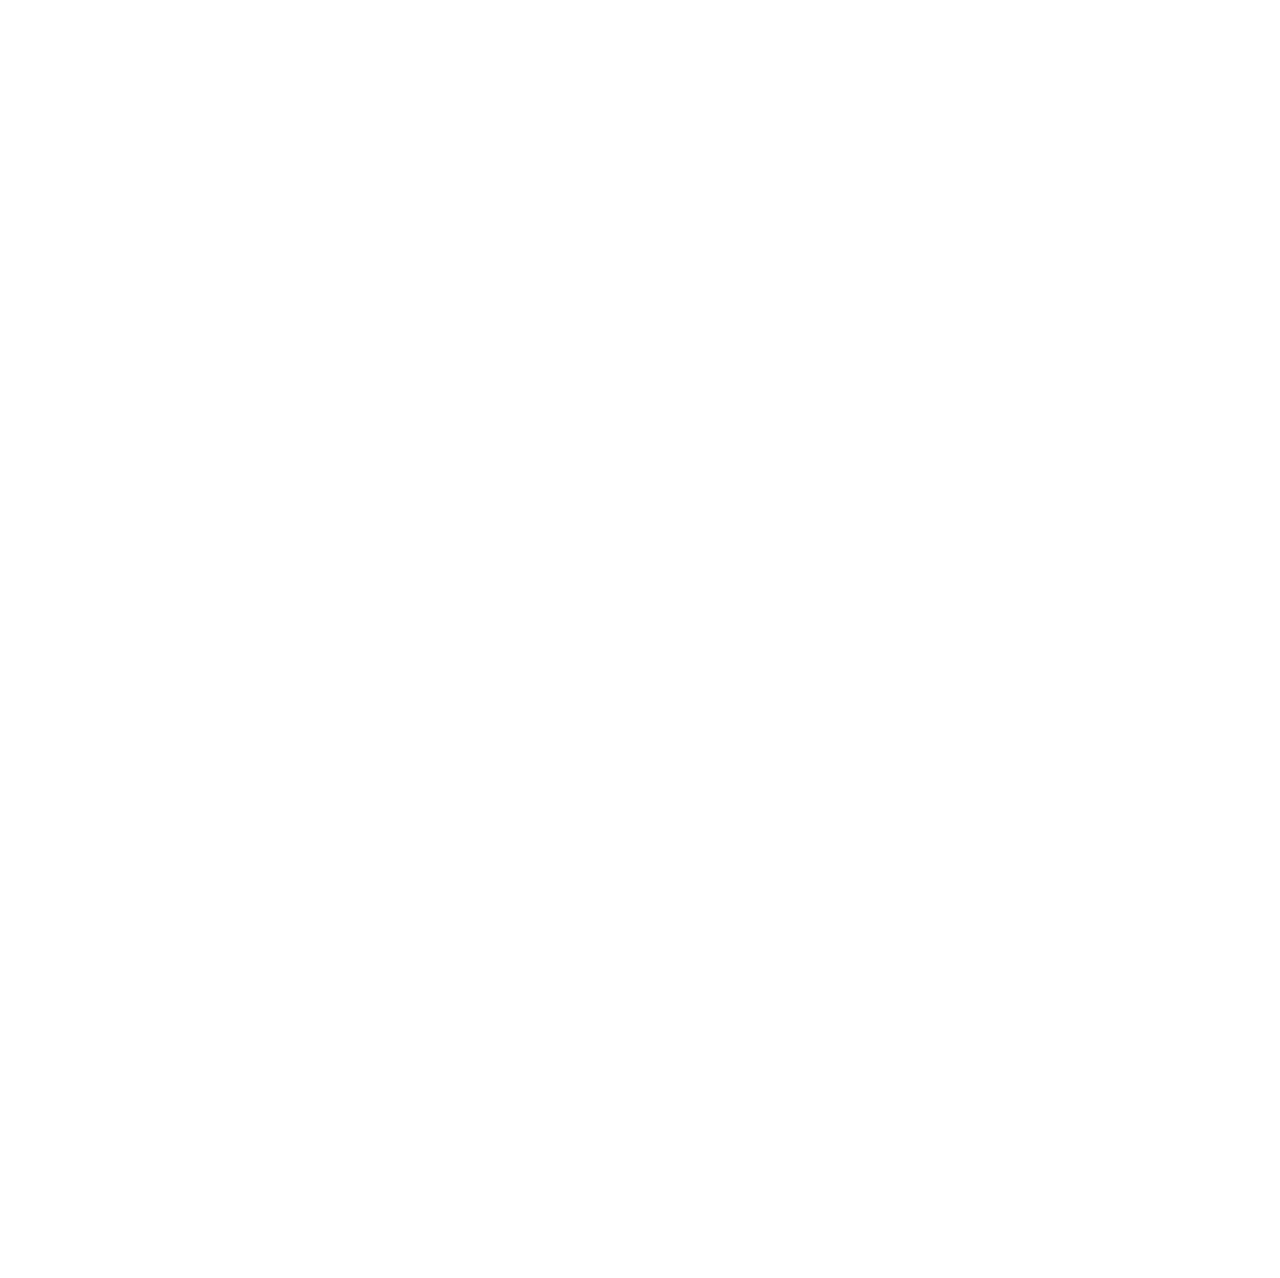
==== commit 98c8283c: "Add files via upload" ====
--- a/about.html
+++ b/about.html
@@ -229,18 +229,6 @@
                 Don't just survive, thrive in the digital world! Choose us and
                 watch your business take flight.
               </p>
-              <div class="d-flex align-items-center mb-4 pb-2">
-                <img
-                  class="flex-shrink-0 rounded-circle"
-                  src="img/team-1.jpg"
-                  alt="team image"
-                  style="width: 50px; height: 50px"
-                />
-                <div class="ps-4">
-                  <h6>Mr. Amoako</h6>
-                  <small>SEO & Founder</small>
-                </div>
-              </div>
             </div>
           </div>
         </div>
@@ -361,12 +349,12 @@
             <div class="team-item text-center p-4">
               <img
                 class="img-fluid border rounded-circle w-75 p-2 mb-4"
-                src="img/team-1.jpg"
-                alt="team image"
+                src=""
+                alt=""
               />
               <div class="team-text">
                 <div class="team-title">
-                  <h5>Full Name</h5>
+                  <h5></h5>
                   <span>C.E.O</span>
                 </div>
                 <div class="team-social">
@@ -387,8 +375,8 @@
             <div class="team-item text-center p-4">
               <img
                 class="img-fluid border rounded-circle w-75 p-2 mb-4"
-                src="img/team-2.jpg"
-                alt="team image"
+                src=""
+                alt=""
               />
               <div class="team-text">
                 <div class="team-title">
@@ -413,12 +401,12 @@
             <div class="team-item text-center p-4">
               <img
                 class="img-fluid border rounded-circle w-75 p-2 mb-4"
-                src="img/team-3.jpg"
-                alt="team image"
+                src=""
+                alt=""
               />
               <div class="team-text">
                 <div class="team-title">
-                  <h5>Full Name</h5>
+                  <h5></h5>
                   <span>Graphic Designer</span>
                 </div>
                 <div class="team-social">
@@ -439,12 +427,12 @@
             <div class="team-item text-center p-4">
               <img
                 class="img-fluid border rounded-circle w-75 p-2 mb-4"
-                src="img/team-3.jpg"
-                alt="team image"
+                src=""
+                alt=""
               />
               <div class="team-text">
                 <div class="team-title">
-                  <h5>Full Name</h5>
+                  <h5></h5>
                   <span>Business Development Manager</span>
                 </div>
                 <div class="team-social">
@@ -465,12 +453,12 @@
             <div class="team-item text-center p-4">
               <img
                 class="img-fluid border rounded-circle w-75 p-2 mb-4"
-                src="img/team-3.jpg"
-                alt="team image"
+                src=""
+                alt=""
               />
               <div class="team-text">
                 <div class="team-title">
-                  <h5>Full Name</h5>
+                  <h5></h5>
                   <span>Marketing Manager</span>
                 </div>
                 <div class="team-social">
@@ -491,12 +479,12 @@
             <div class="team-item text-center p-4">
               <img
                 class="img-fluid border rounded-circle w-75 p-2 mb-4"
-                src="img/team-3.jpg"
-                alt="team image"
+                src=""
+                alt=""
               />
               <div class="team-text">
                 <div class="team-title">
-                  <h5>Full Name</h5>
+                  <h5></h5>
                   <span>Website Design Architecture</span>
                 </div>
                 <div class="team-social">
@@ -517,13 +505,13 @@
             <div class="team-item text-center p-4">
               <img
                 class="img-fluid border rounded-circle w-75 p-2 mb-4"
-                src="img/team-3.jpg"
-                alt="team image"
+                src=""
+                alt=""
               />
               <div class="team-text">
                 <div class="team-title">
-                  <h5>Full Name</h5>
-                  <span>Project Managers</span>
+                  <h5></h5>
+                  <span>Project Manager</span>
                 </div>
                 <div class="team-social">
                   <a class="btn btn-square btn-primary rounded-circle" href=""
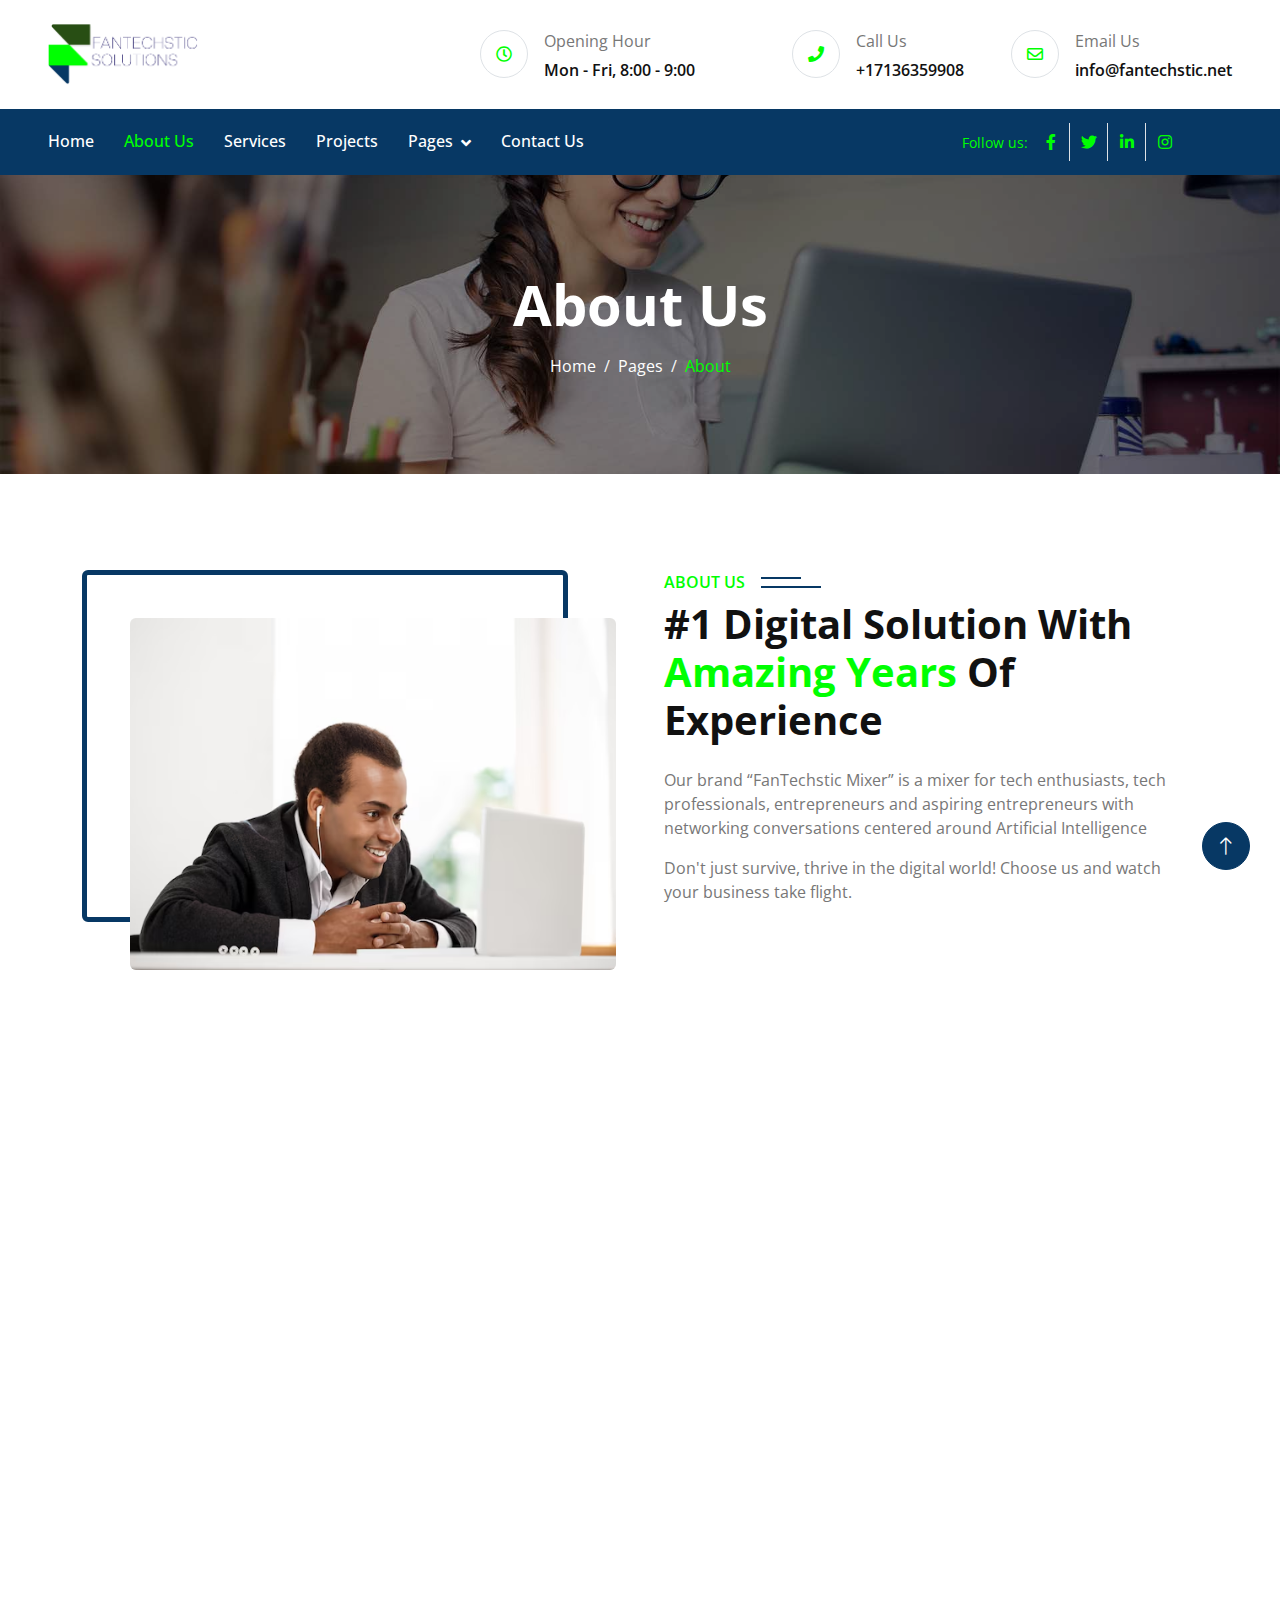
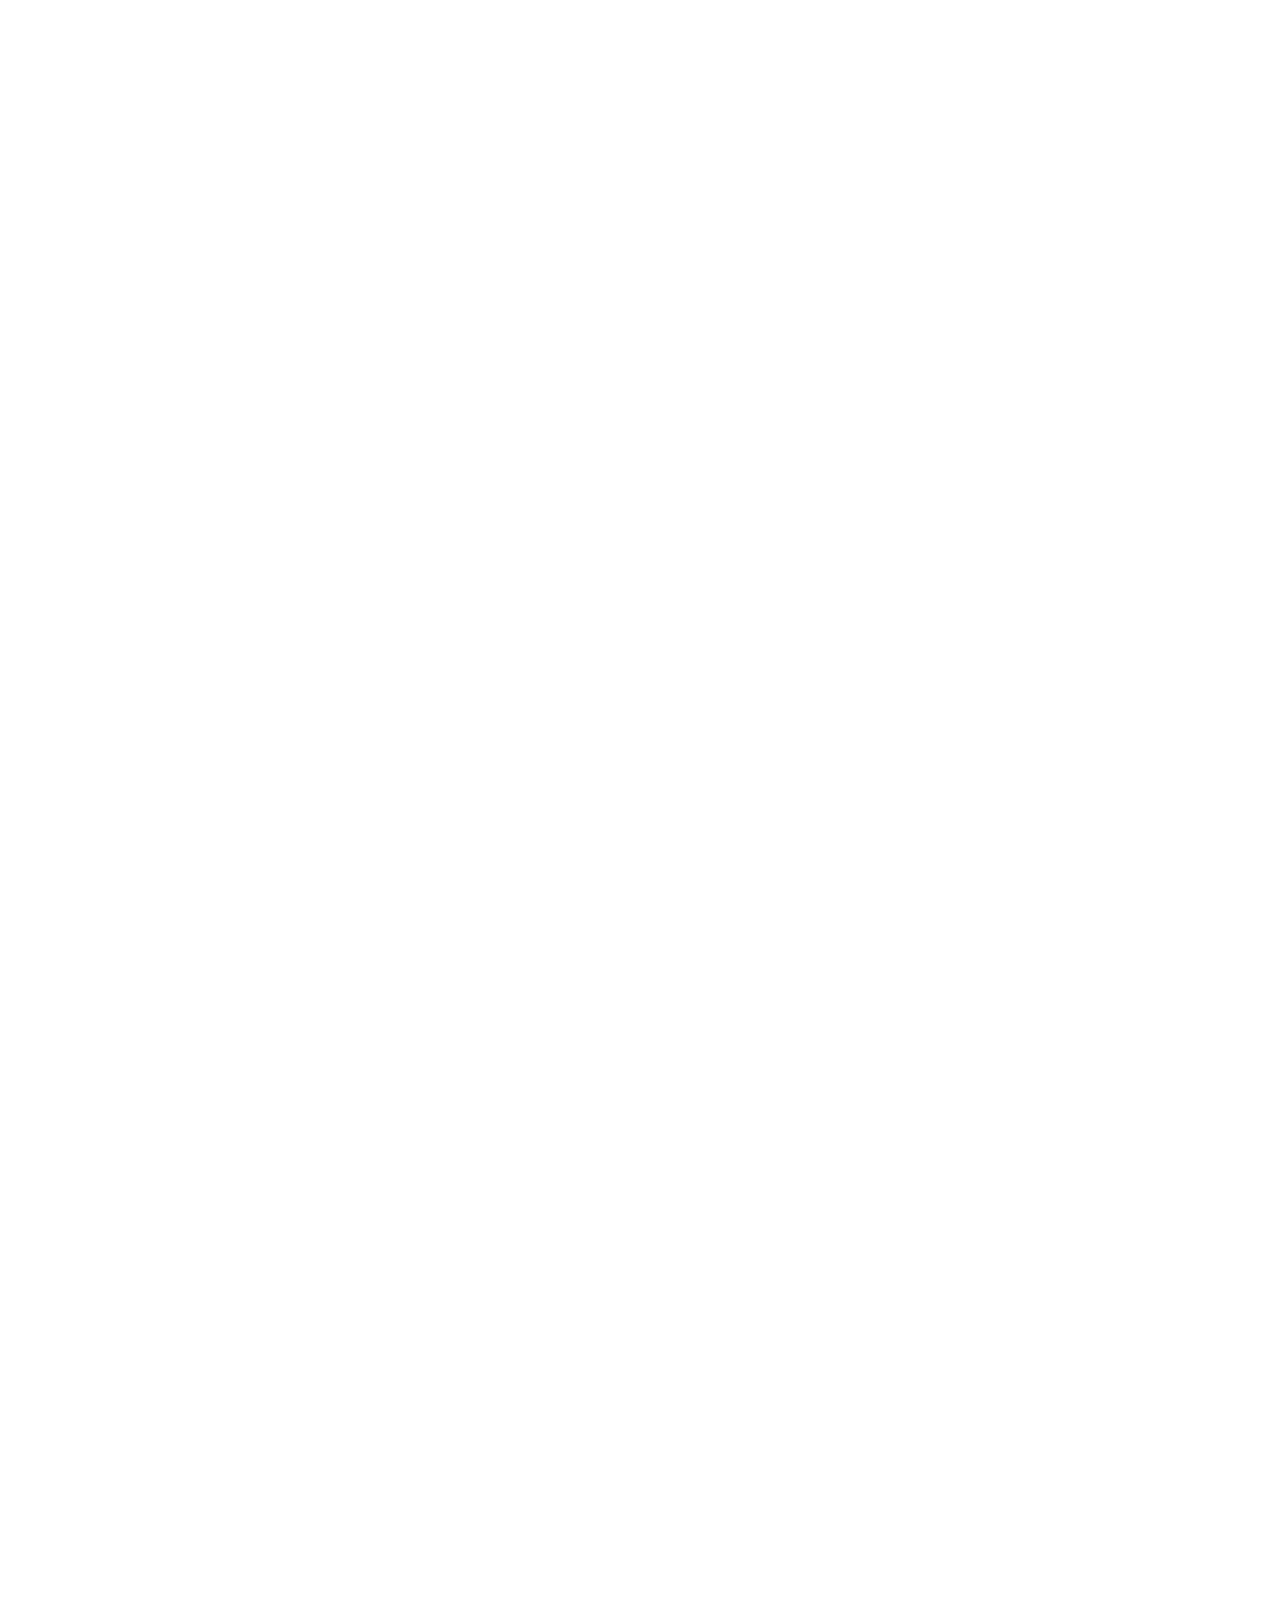
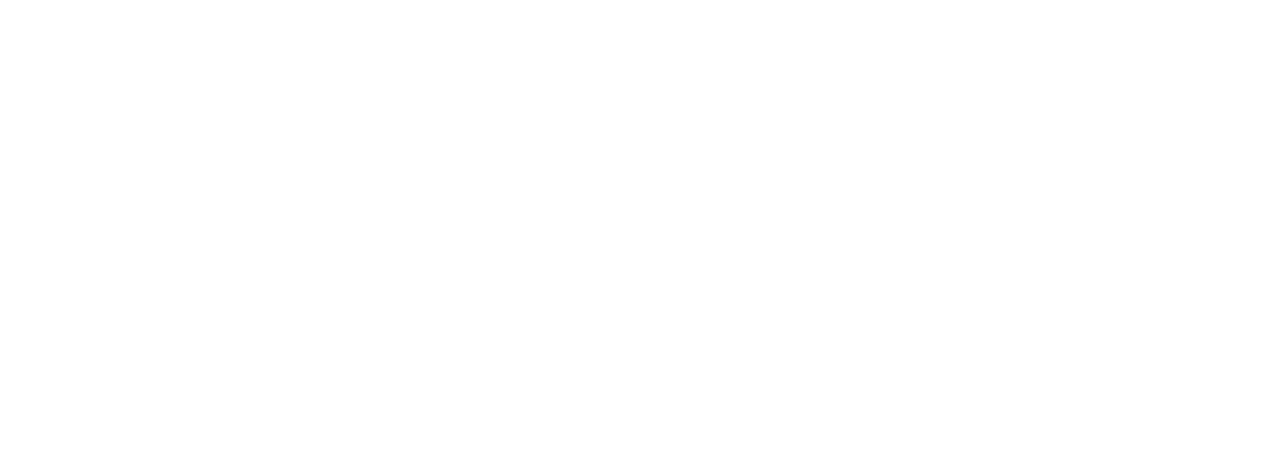
==== commit 5e3ddd6e: "Add files via upload" ====
--- a/about.html
+++ b/about.html
@@ -542,7 +542,7 @@
           <div class="col-lg-3 col-md-6">
             <h5 class="text-light mb-4">Address</h5>
             <p class="mb-2">
-              <i class="fa fa-map-marker-alt me-3"></i>123 Street, New York, USA
+              <i class="fa fa-map-marker-alt me-3"></i>Accra, Ghana
             </p>
             <p class="mb-2"><i class="fa fa-phone-alt me-3"></i>+17136359908</p>
             <p class="mb-2">
--- a/css/style.css
+++ b/css/style.css
@@ -67,7 +67,7 @@
 .navbar .dropdown-toggle::after {
   border: none;
   content: "\f107";
-  font-family: "Font Awesome 3 Free";
+  font-family: "Font Awesome 5 Free";
   font-weight: 900;
   vertical-align: middle;
   margin-left: 8px;
@@ -132,7 +132,7 @@
   flex-direction: column;
   align-items: center;
   justify-content: center;
-  background: rgba(0, 0, 0, 0.3);
+  background: rgba(0, 0, 0, 0.5);
   z-index: 1;
 }
 
@@ -178,8 +178,8 @@
 }
 
 .page-header {
-  background: linear-gradient(rgba(0, 0, 0, 0.3), rgba(0, 0, 0, 0.3)),
-    url(../Images/image\ 33.png) center center no-repeat;
+  background: linear-gradient(rgba(0, 0, 0, 0.5), rgba(0, 0, 0, 0.5)),
+    url(../img/carousel-1.jpg) center center no-repeat;
   background-size: cover;
 }
 
@@ -303,7 +303,7 @@
   align-items: center;
   justify-content: center;
   color: #ffffff;
-  background: rgba(0, 0, 0, 0.3);
+  background: rgba(0, 0, 0, 0.5);
   border-radius: 6px;
   opacity: 0;
   transition: 0.5s;
@@ -451,7 +451,7 @@
 .footer .btn.btn-link::before {
   position: relative;
   content: "\f105";
-  font-family: "Font Awesome 3 Free";
+  font-family: "Font Awesome 5 Free";
   font-weight: 900;
   color: var(--secondary);
   margin-right: 10px;
